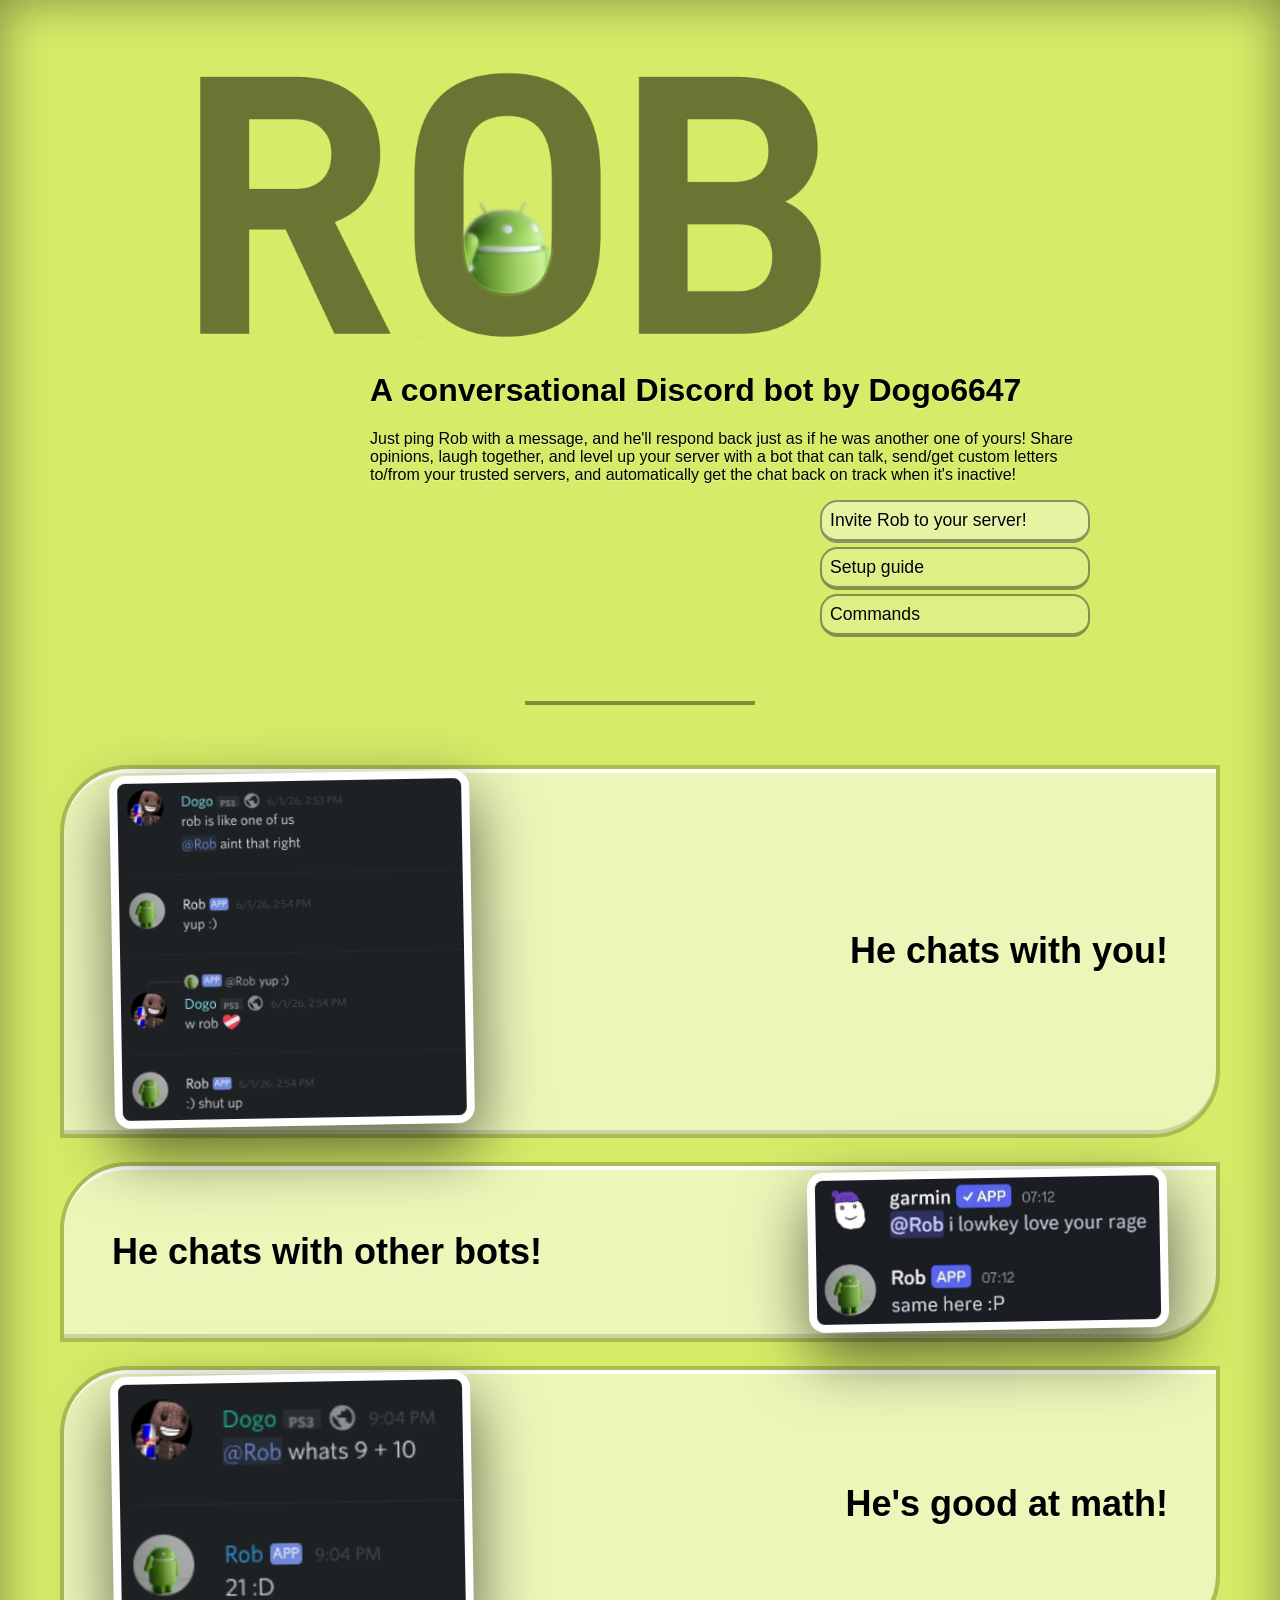
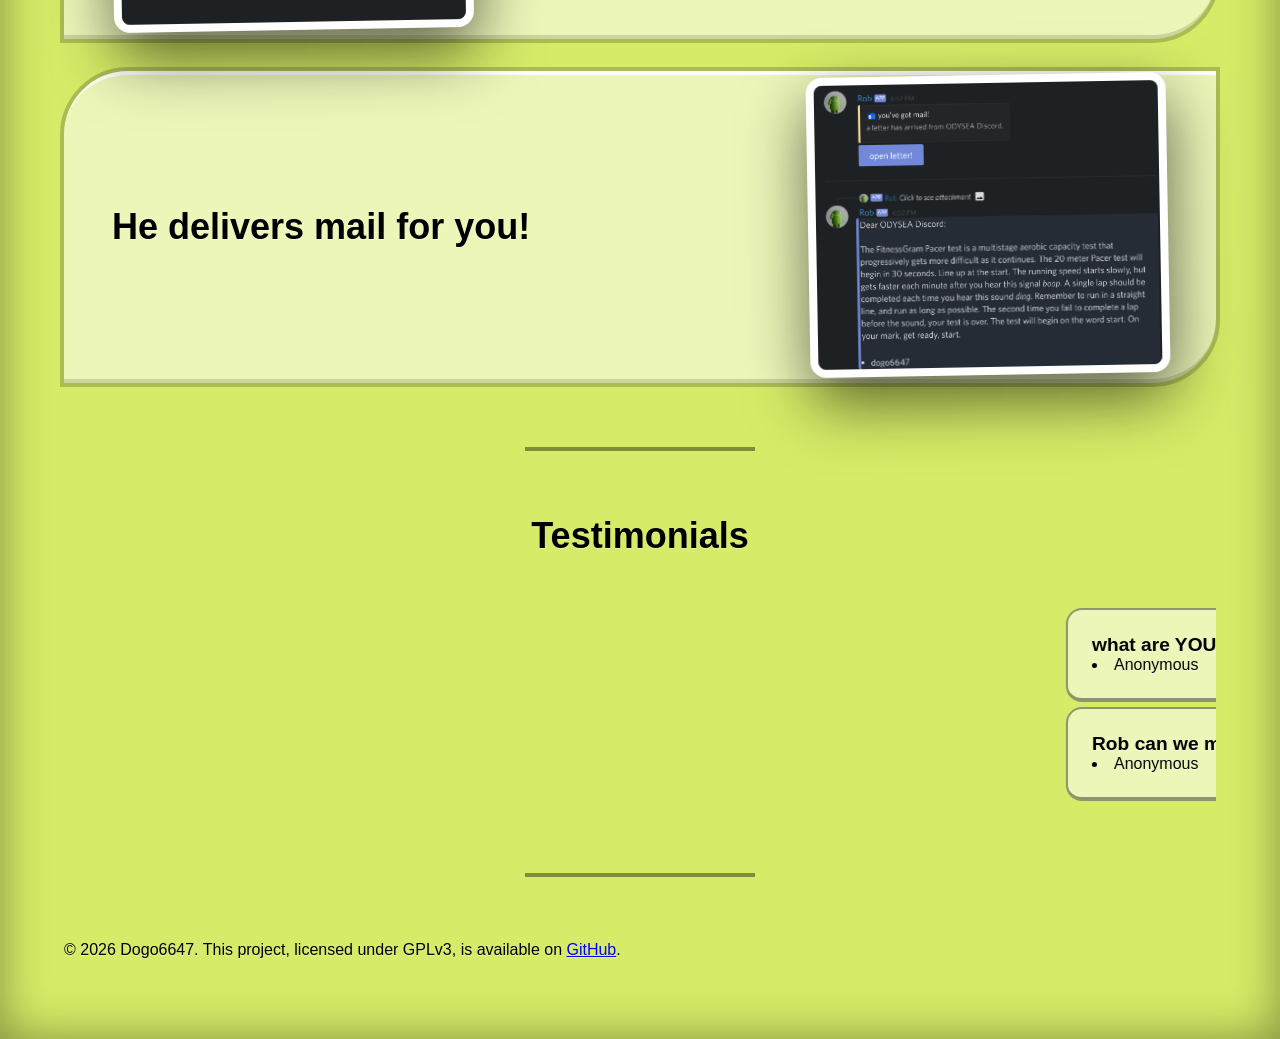
==== docs/index.html @ 11433e59 "init site" ====
<!DOCTYPE html>
<html lang="en">
<head>
	<meta charset="utf-8">
	<title></title>
	<meta name="viewport" content="width=device-width, initial-scale=1.0" />
	<link href="styles/index.css" rel="stylesheet" />
</head>
<body>
    <div id="hero">
	    <img src="assets/logo.png" />
        <h1>A conversational Discord bot by Dogo6647</h1>
        <p>Just ping Rob with a message, and he'll respond back just as if he was another one of yours! Share opinions, laugh together, and level up your server with a bot that can talk, send/get custom letters to/from your trusted servers, and automatically get the chat back on track when it's inactive!</p>
        <button><a href="https://discord.com/oauth2/authorize?client_id=1344543448719429673" target="_blank">Invite Rob to your server!</a></button>
        <button class="secondary"><a href="https://github.com/Dogo6647/rob#setup-guide">Setup guide</a></button>
        <button class="secondary"><a href="https://github.com/Dogo6647/rob#commands">Commands</a></button>
    </div>

    <div id="content">
        <hr>

        <section>
            <div class="left-pane">
                <img class="screenshot" src="assets/chatting.png">
            </div>
            <div class="right-pane">
                <h2 class="bigtext">He chats with you!</h2>
            </div>
        </section>

        <section>
            <div class="left-pane">
                <h2 class="bigtext">He chats with other bots!</h2>
            </div>
            <div class="right-pane">
                <img class="screenshot" src="assets/otherbots.png">
            </div>
        </section>

        <section>
            <div class="left-pane">
                <img class="screenshot" src="assets/goodatmath.png">
            </div>
            <div class="right-pane">
                <h2 class="bigtext">He's good at math!</h2>
            </div>
        </section>

        <section>
            <div class="left-pane">
                <h2 class="bigtext">He delivers mail for you!</h2>
            </div>
            <div class="right-pane">
                <img class="screenshot" src="assets/mailman.png">
            </div>
        </section>

        <hr>

        <h2 class="bigtext" style="text-align: center;">Testimonials</h2>
        <marquee>
            <div class="testimonial"><b>what are YOU</b> <li>Anonymous</li></div>
            <div class="testimonial"><b>why tf is this here</b> <li>Anonymous</li></div>
            <div class="testimonial"><b>ur evil</b> <li>Anonymous</li></div>
            <div class="testimonial"><b>why are two clankers talkin to each oter</b> <li>Anonymous</li></div>
            <div class="testimonial"><b>reb’s cousin</b> <li>cord lat | NitroBolt</li></div>
            <div class="testimonial"><b>fear of 67 killed my friend</b> <li>Rob himself</li></div>
            <br>
            <div class="testimonial"><b>Rob can we marry</b> <li>Anonymous</li></div>
            <div class="testimonial"><b>you guys are so mean to rob</b> <li>JeremyGamer13 | ATMGJ26</li></div>
            <div class="testimonial"><b>@Rob im gonna rob you 😈</b> <li>clockiscool | PenguinMod (English)</li></div>
            <div class="testimonial"><b>Rob rob rob sahur</b> <li>cord lat | PenguinMod (English)</li></div>
            <div class="testimonial"><b>Rob is raiding the server</b> <li>ddededodediamante | NitroBolt</li></div>
        </marquee>
        
        <hr>

        <p>&copy; 2026 Dogo6647. This project, licensed under GPLv3, is available on <a href="https://github.com/Dogo6647/rob">GitHub</a>.</p>
    </div>
</body>
</html>
---- docs/styles/index.css ----
* {
    box-sizing: border-box;
    text-shadow: 0px 1px 0px #ffffff66;
    font-family: "D-DIN", "DIN Next", "DIN", "Bahnschrift", "Barlow", sans-serif;
}

html {
    box-shadow: inset 0px 0px 48px #00000066;
    text-align: center;
    background: #d6eb67;
}

body {
    margin: 0 auto;
    text-align: left;
    max-width: 1280px;
    padding: 5vw;
    font-size: 16px;
}

hr {
    margin: 64px;
    margin-left: 40%;
    margin-right: 40%;
    border: 2px solid #00000066;
}

button {
    font-size: 1.1em;
    padding: 8px;
    border: 2px solid #00000066;
    border-bottom-width: 4px;
    border-radius: 1em;
    background: #ffffff66;
    transition: width 0.1s cubic-bezier(0.25, 1.75, 0.5, 1);
    white-space: nowrap;
    overflow: hidden;
    text-overflow: ellipsis;
    width: 30%;
    margin-bottom: 4px;
    text-align: left;
}
button a {
    text-decoration: none;
    color: inherit;
}
button:hover {
    width: 50%;
    background: #ffffff88;
    font-weight: bold;
}
button:active {
    border-bottom-width: 2px;
    border-top-width: 4px;
    background: #ffffff33;
}
button.secondary {
    background: #ffffff33;
}

section {
	width: 100vw;
    max-width: 100%;
    height: 100%;
    	
    display: flex;
    align-items: center;
    margin-bottom: 32px;
    background: #ffffff88;
    border-top-left-radius: 4em;
    border-bottom-right-radius: 4em;
    padding-left: 48px;
    padding-right: 48px;

    border-top: 4px solid #fff;
    border-bottom: 4px solid #00000022;
    outline: 4px solid #00000033;
    /*filter: drop-shadow(2px 24px 32px #00000099);*/
}
.left-pane {
	flex: 1;
	padding-right: 32px;
	text-align: left;
	vertical-align: center;
	max-width: 50%;
}

.right-pane {
	flex: 1;
	padding-left: 32px;
	text-align: right;
	vertical-align: center;
	max-width: 50%;
}

.bigtext {
    font-size: 36px;
}

.testimonial {
    font-size: 1em;
    padding: 24px;
    border: 2px solid #00000066;
    border-bottom-width: 4px;
    border-radius: 1em;
    background: #ffffff88;
    max-width: 400px;
    margin-left: 4px;
    margin-bottom: 4px;
    text-align: left;
    overflow-wrap: anywhere;
    white-space: normal;
    word-break: normal;
    display: inline-block;
}
.testimonial b {
    font-size: 1.2em;
}

#hero {
    display: block;
    margin-left: auto;
    margin-right: auto;
    max-width: 900px;
    text-align: left;
    animation: expand 1s ease;
}
#hero *:not(img) {
    max-width: 720px;
    display: block;
    margin-left: auto;
}
#hero img {
    text-align: left;
    width: 640px;
    height: auto;
    max-width: 100%;
    padding: 8px;
}
#hero img:hover {
    animation: shake-rotate 0.55s cubic-bezier(.36,.07,.19,.97) both;
}

#content {
    animation: fade-in 1s ease 0.5s;
    animation-fill-mode: backwards;
}

.screenshot {
    height: auto;
    width: 360px;
    max-width: 100%;
    border: 8px solid white;
    border-radius: 1em;
    filter: drop-shadow(2px 24px 32px #00000099);
    transform: rotate(-1deg);
    transition: all 0.2s ease;
}
.screenshot:hover {
    transform: scale(1.5);
}

@keyframes expand {
    from {width: 0%; font-size: 0px;}
    to {width: 100%; font-size: unset;}
}

@keyframes fade-in {
    from {opacity: 0%;}
    to {opacity: 100%;}
}

@keyframes shake-rotate {
  0% {transform: rotate(0deg)}
  10% {transform: rotate(-6deg)}
  25% {transform: rotate(7deg)}
  40% {transform: rotate(-5deg)}
  55% {transform: rotate(4deg)}
  70% {transform: rotate(-2deg)}
  85% {transform: rotate(1deg)}
  100% {transform: rotate(0deg)}
}

@media (max-width: 900px) {
    section {
        flex-direction: column;
        align-items: flex-start;
    }
    
    .left-pane,
    .right-pane {
        max-width: 100%;
        float: none;
        padding: 0;
    }
    .left-pane,
    .right-pane {
        max-width: 100%;
        padding: 0;
    }
}
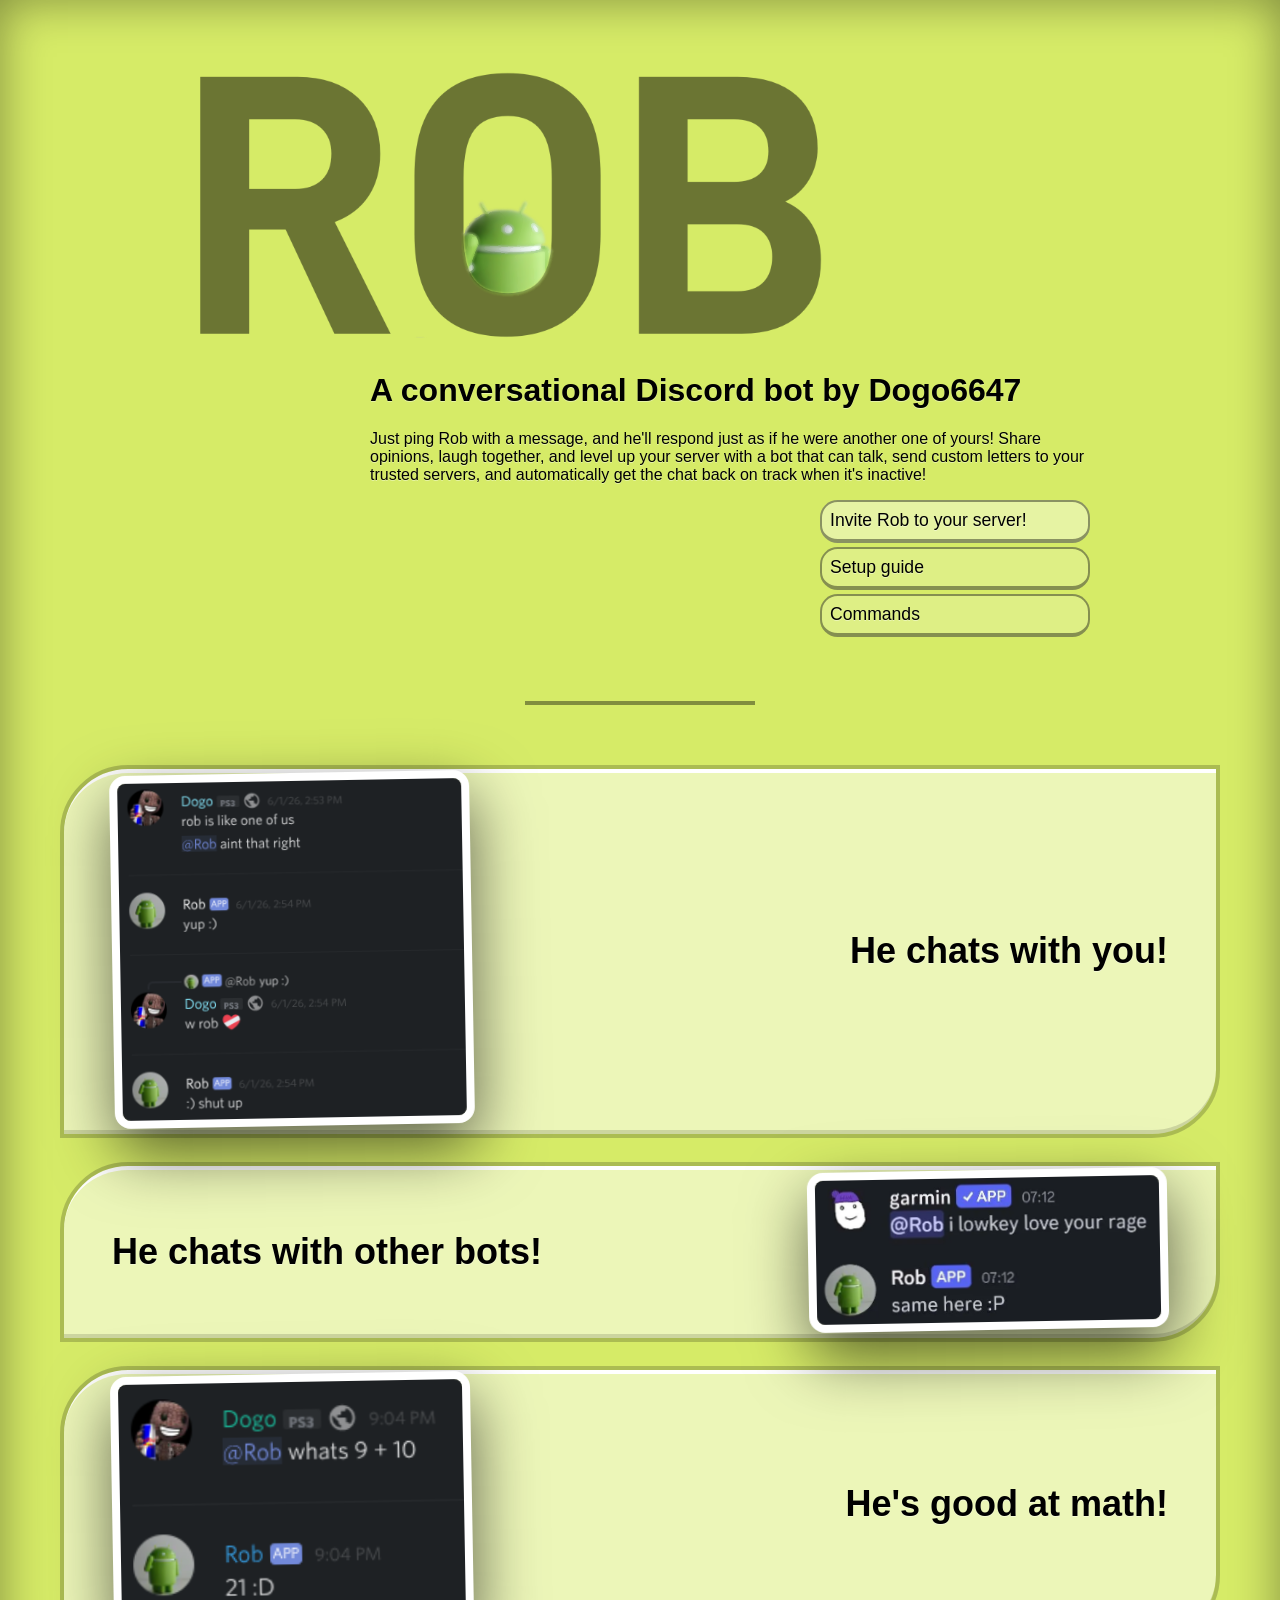
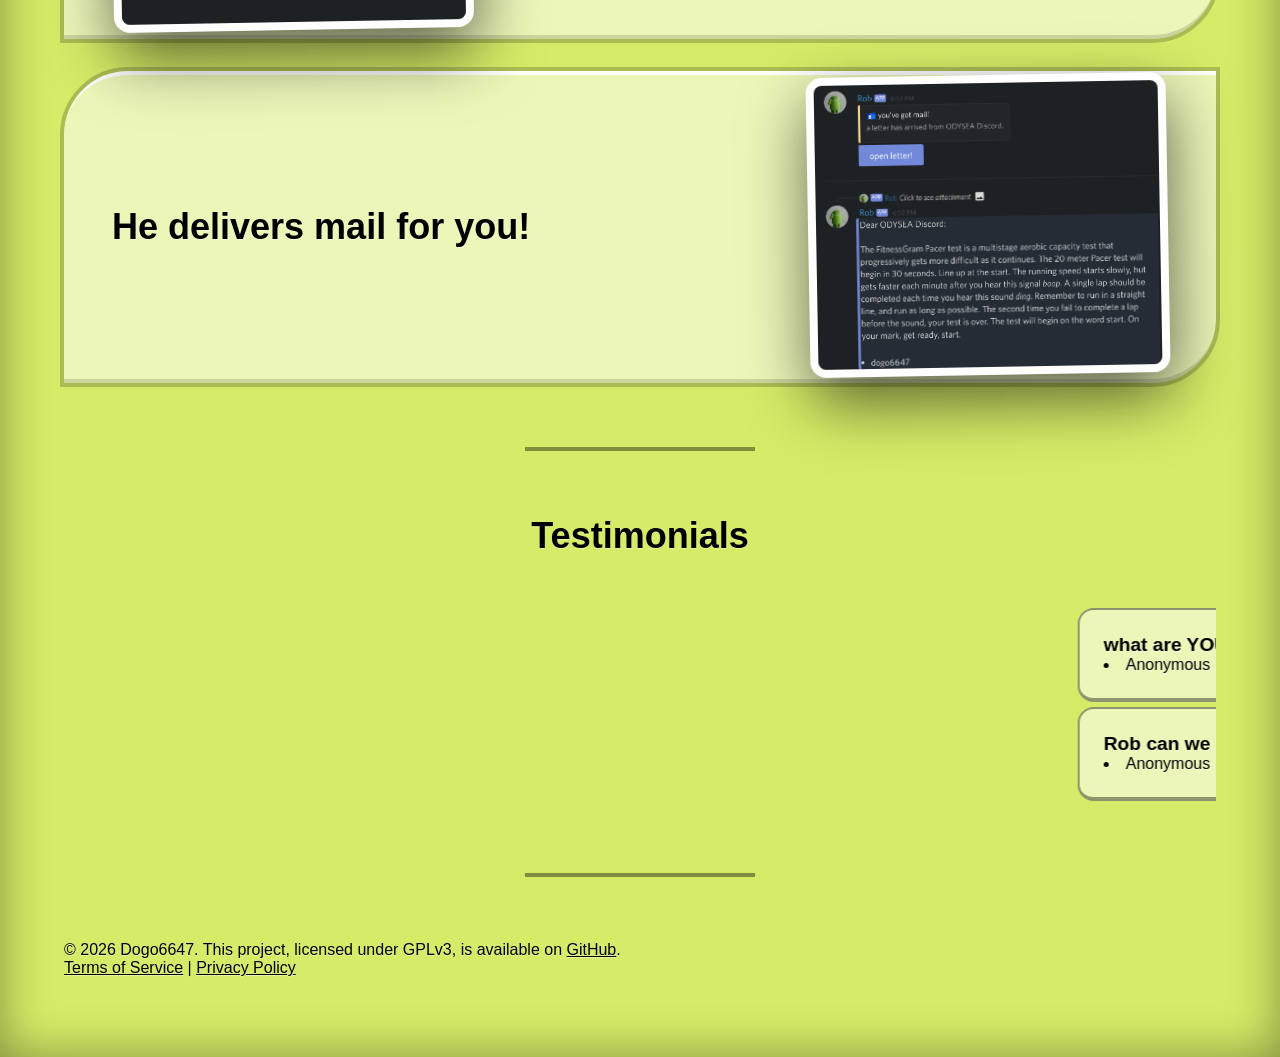
==== commit 9ff779c1: "add tos and privacy policy" ====
--- a/docs/index.html
+++ b/docs/index.html
@@ -10,7 +10,7 @@
     <div id="hero">
 	    <img src="assets/logo.png" />
         <h1>A conversational Discord bot by Dogo6647</h1>
-        <p>Just ping Rob with a message, and he'll respond back just as if he was another one of yours! Share opinions, laugh together, and level up your server with a bot that can talk, send/get custom letters to/from your trusted servers, and automatically get the chat back on track when it's inactive!</p>
+        <p>Just ping Rob with a message, and he'll respond just as if he were another one of yours! Share opinions, laugh together, and level up your server with a bot that can talk, send custom letters to your trusted servers, and automatically get the chat back on track when it's inactive!</p>
         <button><a href="https://discord.com/oauth2/authorize?client_id=1344543448719429673" target="_blank">Invite Rob to your server!</a></button>
         <button class="secondary"><a href="https://github.com/Dogo6647/rob#setup-guide">Setup guide</a></button>
         <button class="secondary"><a href="https://github.com/Dogo6647/rob#commands">Commands</a></button>
@@ -71,11 +71,12 @@
             <div class="testimonial"><b>@Rob im gonna rob you 😈</b> <li>clockiscool | PenguinMod (English)</li></div>
             <div class="testimonial"><b>Rob rob rob sahur</b> <li>cord lat | PenguinMod (English)</li></div>
             <div class="testimonial"><b>Rob is raiding the server</b> <li>ddededodediamante | NitroBolt</li></div>
+            <div class="testimonial"><b>@Rob 💍</b> <li>Cubester | Scratch Everywhere!</li></div>
         </marquee>
         
         <hr>
 
-        <p>&copy; 2026 Dogo6647. This project, licensed under GPLv3, is available on <a href="https://github.com/Dogo6647/rob">GitHub</a>.</p>
+        <p>&copy; 2026 Dogo6647. This project, licensed under GPLv3, is available on <a href="https://github.com/Dogo6647/rob">GitHub</a>. <br><a href="tos.html">Terms of Service</a> | <a href="privacy.html">Privacy Policy</a></p>
     </div>
 </body>
 </html>
--- a/docs/styles/index.css
+++ b/docs/styles/index.css
@@ -23,6 +23,10 @@
     margin-left: 40%;
     margin-right: 40%;
     border: 2px solid #00000066;
+}
+
+a {
+    color: black;
 }
 
 button {
@@ -32,7 +36,7 @@
     border-bottom-width: 4px;
     border-radius: 1em;
     background: #ffffff66;
-    transition: width 0.1s cubic-bezier(0.25, 1.75, 0.5, 1);
+    transition: width 0.125s cubic-bezier(0.25, 1.75, 0.5, 1);
     white-space: nowrap;
     overflow: hidden;
     text-overflow: ellipsis;
